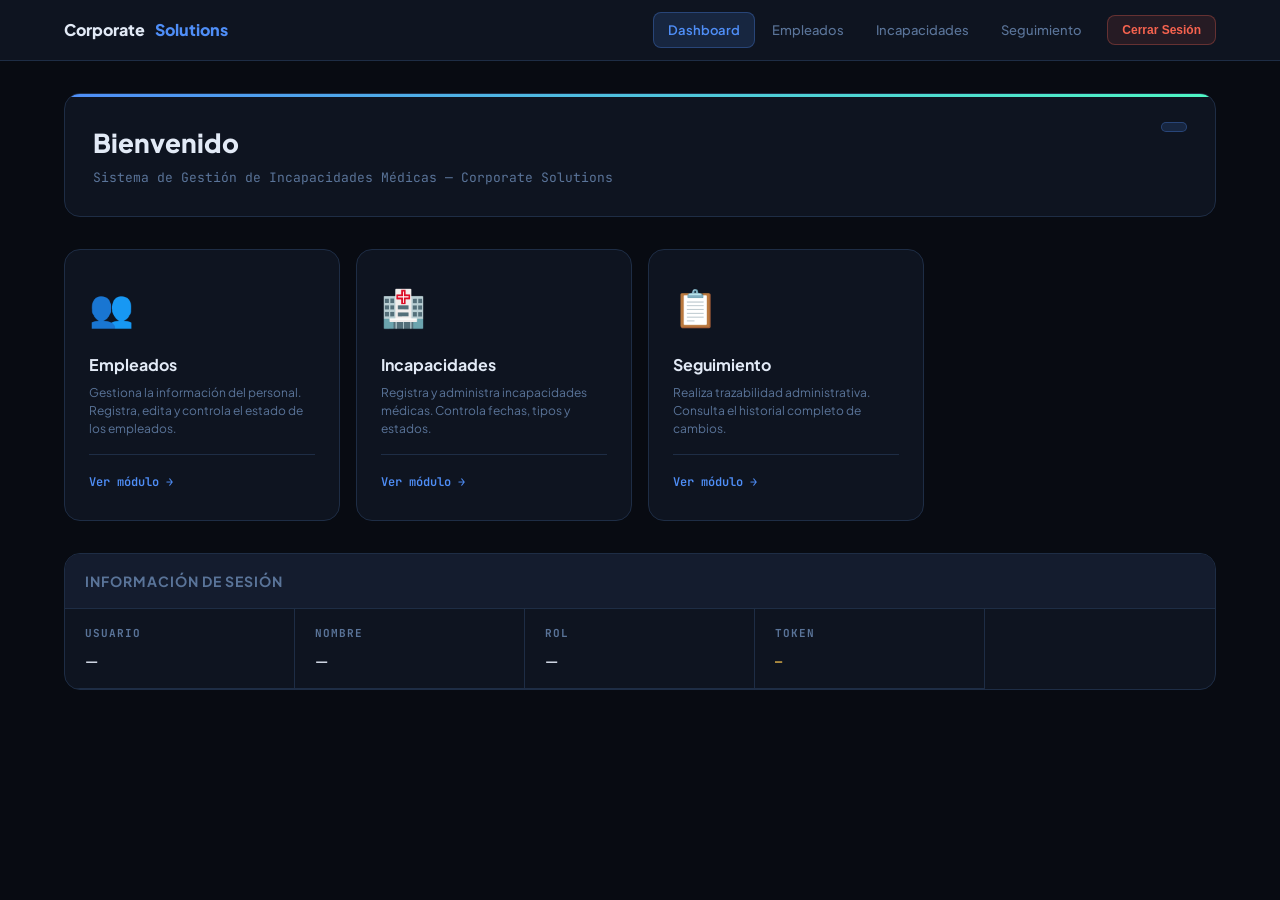
==== frontend-incapacidades/index.html @ f4d5d1b6 "Felipe: [creacion de la pagina de index.html; y se modifico diseños de el base.css]" ====
<!DOCTYPE html>
<html lang="es">
<head>
    <meta charset="UTF-8">
    <meta name="viewport" content="width=device-width, initial-scale=1.0">
    <title>Dashboard — Gestión de Incapacidades</title>

    
    <link rel="preconnect" href="https://fonts.googleapis.com">
    <link rel="preconnect" href="https://fonts.gstatic.com" crossorigin>
    <link href="https://fonts.googleapis.com/css2?family=JetBrains+Mono:wght@400;500;700&family=Plus+Jakarta+Sans:wght@400;500;600;700;800&display=swap" rel="stylesheet">

   
    <link rel="stylesheet" href="app_front/css/base.css">
    <link rel="stylesheet" href="app_front/css/modals.css">
</head>
<body>

  
    <nav class="navbar">
        <div class="navbar-inner">
            <div class="navbar-brand">
                Corporate <span>Solutions</span>
            </div>
            <div class="navbar-menu">
                <a href="index.html" class="active">Dashboard</a>
                <a href="pages/empleados.html">Empleados</a>
                <a href="pages/incapacidades.html">Incapacidades</a>
                <a href="pages/seguimiento.html">Seguimiento</a>
                <button class="btn-logout" onclick="logout()">Cerrar Sesión</button>
            </div>
        </div>
    </nav>

   
    <div class="main-content">

        
        <div class="bienvenida">
            <div>
                <h2 id="tituloBienvenida">Bienvenido</h2>
                <p id="subtituloBienvenida">Sistema de Gestión de Incapacidades Médicas — Corporate Solutions</p>
            </div>
            <div class="bienvenida-meta">
                <span id="rolUsuario" class="badge-rol"></span>
                <span id="fechaHoy" class="fecha-hoy"></span>
            </div>
        </div>

        
        <div class="dashboard-grid">

            <a href="pages/empleados.html" class="dashboard-card">
                <div class="dashboard-card-icon">👥</div>
                <div class="dashboard-card-title">Empleados</div>
                <div class="dashboard-card-desc">
                    Gestiona la información del personal. Registra, edita y controla el estado de los empleados.
                </div>
                <div class="dashboard-card-footer">
                    <span class="dashboard-card-link">Ver módulo →</span>
                </div>
            </a>

            <a href="pages/incapacidades.html" class="dashboard-card">
                <div class="dashboard-card-icon">🏥</div>
                <div class="dashboard-card-title">Incapacidades</div>
                <div class="dashboard-card-desc">
                    Registra y administra incapacidades médicas. Controla fechas, tipos y estados.
                </div>
                <div class="dashboard-card-footer">
                    <span class="dashboard-card-link">Ver módulo →</span>
                </div>
            </a>

            <a href="pages/seguimiento.html" class="dashboard-card">
                <div class="dashboard-card-icon">📋</div>
                <div class="dashboard-card-title">Seguimiento</div>
                <div class="dashboard-card-desc">
                    Realiza trazabilidad administrativa. Consulta el historial completo de cambios.
                </div>
                <div class="dashboard-card-footer">
                    <span class="dashboard-card-link">Ver módulo →</span>
                </div>
            </a>

        </div>

        
        <div class="sesion-info">
            <div class="sesion-info-header">
                <h3>Información de sesión</h3>
            </div>
            <div class="sesion-info-body">
                <div class="sesion-item">
                    <span class="sesion-label">Usuario</span>
                    <span class="sesion-valor" id="infoUsuario">—</span>
                </div>
                <div class="sesion-item">
                    <span class="sesion-label">Nombre</span>
                    <span class="sesion-valor" id="infoNombre">—</span>
                </div>
                <div class="sesion-item">
                    <span class="sesion-label">Rol</span>
                    <span class="sesion-valor" id="infoRol">—</span>
                </div>
                <div class="sesion-item">
                    <span class="sesion-label">Token</span>
                    <span class="sesion-valor token-valor" id="infoToken">—</span>
                </div>
            </div>
        </div>

    </div>

    <script src="js/auth.js"></script>
    <script>
        
        verificarSesion();

        
        const nombre   = localStorage.getItem('nombre')  || 'Usuario';
        const usuario  = localStorage.getItem('usuario') || '—';
        const rol      = localStorage.getItem('rol')     || '—';
        const token    = localStorage.getItem('token')   || '—';

       
        document.getElementById('tituloBienvenida').textContent = `Bienvenido, ${nombre}`;

       
        const rolFormateado = rol.replace(/_/g, ' ');
        document.getElementById('rolUsuario').textContent = rolFormateado;

        
        const fecha = new Date();
        const opciones = { weekday: 'long', year: 'numeric', month: 'long', day: 'numeric' };
        document.getElementById('fechaHoy').textContent = fecha.toLocaleDateString('es-CO', opciones);

       
        document.getElementById('infoUsuario').textContent = usuario;
        document.getElementById('infoNombre').textContent  = nombre;
        document.getElementById('infoRol').textContent     = rolFormateado;
        document.getElementById('infoToken').textContent   = token.substring(0, 20) + '...';
    </script>
</body>
</html>
---- frontend-incapacidades/app_front/css/base.css ----
:root {
    --c-bg:         #080b12;
    --c-surface:    #0e1420;
    --c-surface2:   #141c2e;
    --c-border:     #1e2d45;
    --c-text:       #e2eaf6;
    --c-text-muted: #5a7499;
    --c-accent:     #4f8ef7;
    --c-accent2:    #f7634f;
    --c-accent3:    #f7c34f;
    --c-accent4:    #4ff7c3;
    --c-accent5:    #b44ff7;
    --radius:       8px;
    --radius-lg:    16px;
    --shadow:       0 8px 32px rgba(0,0,0,0.5);
    --font-display: 'Plus Jakarta Sans', sans-serif;
    --font-mono:    'JetBrains Mono', monospace;
    --transition:   all 0.2s ease;
}


*, *::before, *::after { box-sizing: border-box; margin: 0; padding: 0; }
html { scroll-behavior: smooth; }

body {
    background-color: var(--c-bg);
    color: var(--c-text);
    font-family: var(--font-display);
    font-size: 14px;
    line-height: 1.6;
    min-height: 100vh;
}

::-webkit-scrollbar { width: 6px; }
::-webkit-scrollbar-track { background: var(--c-bg); }
::-webkit-scrollbar-thumb { background: var(--c-border); border-radius: 3px; }


.login-body {
    display: flex;
    align-items: center;
    justify-content: center;
    min-height: 100vh;
    background: var(--c-bg);
    background-image:
        radial-gradient(ellipse at 20% 50%, rgba(79,142,247,0.06) 0%, transparent 60%),
        radial-gradient(ellipse at 80% 20%, rgba(79,247,195,0.04) 0%, transparent 50%);
}

.login-container {
    width: 100%;
    max-width: 400px;
    padding: 20px;
}

.login-card {
    background: var(--c-surface);
    border: 1px solid var(--c-border);
    border-radius: var(--radius-lg);
    padding: 44px 40px;
    box-shadow: var(--shadow);
    position: relative;
    overflow: hidden;
}

.login-card::before {
    content: '';
    position: absolute;
    top: 0; left: 0; right: 0;
    height: 3px;
    background: linear-gradient(90deg, var(--c-accent), var(--c-accent4));
}

.login-header {
    text-align: center;
    margin-bottom: 36px;
}

.login-header h1 {
    font-family: var(--font-display);
    font-size: 22px;
    font-weight: 800;
    color: var(--c-text);
    margin-bottom: 6px;
}

.login-header p {
    font-size: 12px;
    color: var(--c-text-muted);
    font-family: var(--font-mono);
}

.navbar {
    background: var(--c-surface);
    border-bottom: 1px solid var(--c-border);
    position: sticky;
    top: 0;
    z-index: 100;
}

.navbar-inner {
    max-width: 1200px;
    margin: 0 auto;
    padding: 0 24px;
    height: 60px;
    display: flex;
    align-items: center;
    justify-content: space-between;
}

.navbar-brand {
    font-family: var(--font-display);
    font-size: 16px;
    font-weight: 800;
    color: var(--c-text);
    display: flex;
    align-items: center;
    gap: 10px;
}

.navbar-brand span {
    color: var(--c-accent);
}

.navbar-menu {
    display: flex;
    align-items: center;
    gap: 2px;
}

.navbar-menu a {
    text-decoration: none;
    color: var(--c-text-muted);
    padding: 7px 14px;
    border-radius: var(--radius);
    font-size: 13px;
    font-weight: 500;
    border: 1px solid transparent;
    transition: var(--transition);
}

.navbar-menu a:hover {
    color: var(--c-text);
    background: var(--c-surface2);
}

.navbar-menu a.active {
    background: rgba(79,142,247,0.15);
    color: var(--c-accent);
    border-color: rgba(79,142,247,0.3);
    font-weight: 600;
}


.main-content {
    max-width: 1200px;
    margin: 0 auto;
    padding: 32px 24px;
}

.page-header {
    display: flex;
    align-items: center;
    justify-content: space-between;
    margin-bottom: 24px;
}

.page-header h2 {
    font-family: var(--font-display);
    font-size: 24px;
    font-weight: 800;
    color: var(--c-text);
}

.page-header p {
    font-size: 13px;
    color: var(--c-text-muted);
    margin-top: 2px;
}

.form-group { margin-bottom: 16px; }

.form-group label {
    display: block;
    font-size: 12px;
    font-weight: 600;
    color: var(--c-text-muted);
    margin-bottom: 6px;
    text-transform: uppercase;
    letter-spacing: 0.8px;
    font-family: var(--font-mono);
}

.form-group input,
.form-group select,
.form-group textarea {
    width: 100%;
    background: var(--c-surface2);
    border: 1px solid var(--c-border);
    color: var(--c-text);
    padding: 10px 14px;
    border-radius: var(--radius);
    font-family: var(--font-display);
    font-size: 14px;
    transition: var(--transition);
    outline: none;
}

.form-group input:focus,
.form-group select:focus,
.form-group textarea:focus {
    border-color: var(--c-accent);
    box-shadow: 0 0 0 3px rgba(79,142,247,0.12);
}

.form-group textarea { resize: vertical; min-height: 90px; }
.form-group select option { background: var(--c-surface2); }

.form-actions {
    display: flex;
    gap: 10px;
    margin-top: 24px;
    padding-top: 20px;
    border-top: 1px solid var(--c-border);
}

.btn-primary {
    background: var(--c-accent);
    color: #fff;
    border: none;
    padding: 10px 20px;
    border-radius: var(--radius);
    cursor: pointer;
    font-family: var(--font-display);
    font-size: 13px;
    font-weight: 700;
    transition: var(--transition);
}

.btn-primary:hover {
    background: #6ba3f9;
    transform: translateY(-1px);
    box-shadow: 0 4px 16px rgba(79,142,247,0.4);
}

.btn-login {
    width: 100%;
    padding: 12px;
    background: var(--c-accent);
    color: #fff;
    border: none;
    border-radius: var(--radius);
    font-family: var(--font-display);
    font-size: 14px;
    font-weight: 700;
    cursor: pointer;
    transition: var(--transition);
}

.btn-login:hover {
    background: #6ba3f9;
    transform: translateY(-1px);
    box-shadow: 0 4px 20px rgba(79,142,247,0.4);
}

.btn-cancelar {
    background: transparent;
    color: var(--c-text-muted);
    border: 1px solid var(--c-border);
    padding: 10px 20px;
    border-radius: var(--radius);
    cursor: pointer;
    font-family: var(--font-display);
    font-size: 13px;
    transition: var(--transition);
}

.btn-cancelar:hover {
    color: var(--c-text);
    border-color: var(--c-text-muted);
}

.btn-editar {
    background: rgba(247,195,79,0.1);
    border: 1px solid rgba(247,195,79,0.3);
    color: var(--c-accent3);
    padding: 5px 10px;
    border-radius: var(--radius);
    cursor: pointer;
    font-size: 11px;
    font-weight: 600;
    transition: var(--transition);
    margin-right: 4px;
}

.btn-editar:hover {
    background: rgba(247,195,79,0.2);
    border-color: var(--c-accent3);
}

.btn-estado {
    background: rgba(90,116,153,0.1);
    border: 1px solid var(--c-border);
    color: var(--c-text-muted);
    padding: 5px 10px;
    border-radius: var(--radius);
    cursor: pointer;
    font-size: 11px;
    font-weight: 600;
    transition: var(--transition);
}

.btn-estado:hover {
    background: rgba(90,116,153,0.2);
    color: var(--c-text);
}

.btn-finalizar {
    background: rgba(79,247,195,0.1);
    border: 1px solid rgba(79,247,195,0.3);
    color: var(--c-accent4);
    padding: 5px 10px;
    border-radius: var(--radius);
    cursor: pointer;
    font-size: 11px;
    font-weight: 600;
    transition: var(--transition);
}

.btn-finalizar:hover {
    background: rgba(79,247,195,0.2);
    border-color: var(--c-accent4);
}

.btn-logout {
    background: rgba(247,99,79,0.1);
    border: 1px solid rgba(247,99,79,0.3);
    color: var(--c-accent2);
    padding: 7px 14px;
    border-radius: var(--radius);
    cursor: pointer;
    font-size: 12px;
    font-weight: 600;
    transition: var(--transition);
    margin-left: 8px;
}

.btn-logout:hover {
    background: rgba(247,99,79,0.2);
    border-color: var(--c-accent2);
}

.btn-close {
    background: transparent;
    border: none;
    color: var(--c-text-muted);
    cursor: pointer;
    font-size: 18px;
    width: 30px;
    height: 30px;
    display: flex;
    align-items: center;
    justify-content: center;
    border-radius: var(--radius);
    transition: var(--transition);
}

.btn-close:hover {
    background: var(--c-surface2);
    color: var(--c-accent2);
}

.filtros-container {
    display: flex;
    gap: 10px;
    margin-bottom: 20px;
    flex-wrap: wrap;
    align-items: center;
    background: var(--c-surface);
    border: 1px solid var(--c-border);
    border-radius: var(--radius-lg);
    padding: 16px;
}

.filtros-container input,
.filtros-container select {
    background: var(--c-surface2);
    border: 1px solid var(--c-border);
    color: var(--c-text);
    padding: 8px 12px;
    border-radius: var(--radius);
    font-family: var(--font-display);
    font-size: 13px;
    outline: none;
    transition: var(--transition);
    flex: 1;
    min-width: 160px;
}

.filtros-container input:focus,
.filtros-container select:focus {
    border-color: var(--c-accent);
}

.table-container {
    background: var(--c-surface);
    border: 1px solid var(--c-border);
    border-radius: var(--radius-lg);
    overflow: hidden;
}

table {
    width: 100%;
    border-collapse: collapse;
    font-size: 13px;
}

thead {
    background: var(--c-surface2);
    border-bottom: 1px solid var(--c-border);
}

thead th {
    padding: 12px 16px;
    text-align: left;
    font-size: 11px;
    font-weight: 700;
    color: var(--c-text-muted);
    letter-spacing: 1px;
    text-transform: uppercase;
    font-family: var(--font-mono);
}

tbody tr {
    border-bottom: 1px solid var(--c-border);
    transition: var(--transition);
}

tbody tr:last-child { border-bottom: none; }
tbody tr:hover { background: var(--c-surface2); }

tbody td {
    padding: 12px 16px;
    color: var(--c-text);
    font-size: 13px;
}

.badge {
    padding: 3px 10px;
    border-radius: 20px;
    font-size: 10px;
    font-weight: 700;
    text-transform: uppercase;
    letter-spacing: 0.5px;
    font-family: var(--font-mono);
}

.badge-activo      { background: rgba(79,247,195,0.12); color: var(--c-accent4); border: 1px solid rgba(79,247,195,0.25); }
.badge-inactivo    { background: rgba(247,99,79,0.12);  color: var(--c-accent2); border: 1px solid rgba(247,99,79,0.25); }
.badge-registrada  { background: rgba(79,142,247,0.12); color: var(--c-accent);  border: 1px solid rgba(79,142,247,0.25); }
.badge-en_revision { background: rgba(247,195,79,0.12); color: var(--c-accent3); border: 1px solid rgba(247,195,79,0.25); }
.badge-aprobada    { background: rgba(79,247,195,0.12); color: var(--c-accent4); border: 1px solid rgba(79,247,195,0.25); }
.badge-rechazada   { background: rgba(247,99,79,0.12);  color: var(--c-accent2); border: 1px solid rgba(247,99,79,0.25); }
.badge-finalizada  { background: rgba(180,79,247,0.12); color: var(--c-accent5); border: 1px solid rgba(180,79,247,0.25); }

.side-form {
    position: fixed;
    top: 0;
    right: -100vw;
    width: 420px;
    height: 100vh;
    background: var(--c-surface);
    border-left: 1px solid var(--c-border);
    z-index: 500;
    overflow-y: auto;
    transition: right 0.35s cubic-bezier(0.4, 0, 0.2, 1);
    padding: 28px;
}

.side-form-header {
    display: flex;
    justify-content: space-between;
    align-items: center;
    margin-bottom: 28px;
    padding-bottom: 18px;
    border-bottom: 1px solid var(--c-border);
}

.side-form-header h3 {
    font-family: var(--font-display);
    font-size: 18px;
    font-weight: 800;
    color: var(--c-text);
}

.overlay {
    position: fixed;
    inset: 0;
    background: rgba(0,0,0,0.7);
    backdrop-filter: blur(3px);
    z-index: 499;
    display: none;
}

.overlay.active { display: block; }

.dashboard-grid {
    display: grid;
    grid-template-columns: repeat(auto-fill, minmax(240px, 1fr));
    gap: 16px;
    margin-bottom: 32px;
}

.dashboard-card {
    background: var(--c-surface);
    border: 1px solid var(--c-border);
    border-radius: var(--radius-lg);
    padding: 28px 24px;
    transition: var(--transition);
    cursor: pointer;
    text-decoration: none;
    display: block;
    position: relative;
    overflow: hidden;
}

.dashboard-card::after {
    content: '';
    position: absolute;
    bottom: 0; left: 0; right: 0;
    height: 2px;
    background: var(--c-accent);
    transform: scaleX(0);
    transition: var(--transition);
}

.dashboard-card:hover::after { transform: scaleX(1); }

.dashboard-card:hover {
    border-color: rgba(79,142,247,0.4);
    transform: translateY(-3px);
    box-shadow: 0 12px 40px rgba(79,142,247,0.1);
}

.dashboard-card-icon {
    font-size: 36px;
    margin-bottom: 16px;
}

.dashboard-card-title {
    font-family: var(--font-display);
    font-size: 16px;
    font-weight: 700;
    color: var(--c-text);
    margin-bottom: 6px;
}

.dashboard-card-desc {
    font-size: 12px;
    color: var(--c-text-muted);
    line-height: 1.5;
}

.error-msg {
    background: rgba(247,99,79,0.1);
    color: var(--c-accent2);
    padding: 10px 14px;
    border-radius: var(--radius);
    margin-bottom: 16px;
    font-size: 12px;
    border-left: 3px solid var(--c-accent2);
    font-family: var(--font-mono);
}


.toast {
    position: fixed;
    bottom: 24px;
    right: 24px;
    background: var(--c-surface);
    border: 1px solid var(--c-border);
    color: var(--c-text);
    padding: 14px 20px;
    border-radius: var(--radius);
    font-size: 13px;
    z-index: 9999;
    box-shadow: var(--shadow);
    animation: slideUp 0.3s ease;
    font-family: var(--font-display);
}

.toast.hidden { display: none; }
.toast.success { border-left: 3px solid var(--c-accent4); }
.toast.error   { border-left: 3px solid var(--c-accent2); }


.bienvenida {
    display: flex;
    align-items: flex-start;
    justify-content: space-between;
    margin-bottom: 32px;
    padding: 28px;
    background: var(--c-surface);
    border: 1px solid var(--c-border);
    border-radius: var(--radius-lg);
    position: relative;
    overflow: hidden;
}

.bienvenida::before {
    content: '';
    position: absolute;
    top: 0; left: 0; right: 0;
    height: 3px;
    background: linear-gradient(90deg, var(--c-accent), var(--c-accent4));
}

.bienvenida h2 {
    font-family: var(--font-display);
    font-size: 26px;
    font-weight: 800;
    color: var(--c-text);
    margin-bottom: 4px;
}

.bienvenida p {
    font-size: 13px;
    color: var(--c-text-muted);
    font-family: var(--font-mono);
}

.bienvenida-meta {
    display: flex;
    flex-direction: column;
    align-items: flex-end;
    gap: 8px;
}

.badge-rol {
    background: rgba(79,142,247,0.15);
    color: var(--c-accent);
    border: 1px solid rgba(79,142,247,0.3);
    padding: 4px 12px;
    border-radius: 20px;
    font-size: 11px;
    font-weight: 700;
    text-transform: uppercase;
    letter-spacing: 0.5px;
    font-family: var(--font-mono);
}

.fecha-hoy {
    font-size: 12px;
    color: var(--c-text-muted);
    font-family: var(--font-mono);
}


.dashboard-card-footer {
    margin-top: 16px;
    padding-top: 14px;
    border-top: 1px solid var(--c-border);
}

.dashboard-card-link {
    font-size: 12px;
    color: var(--c-accent);
    font-weight: 600;
    font-family: var(--font-mono);
}

.sesion-info {
    background: var(--c-surface);
    border: 1px solid var(--c-border);
    border-radius: var(--radius-lg);
    overflow: hidden;
    margin-top: 24px;
}

.sesion-info-header {
    padding: 16px 20px;
    border-bottom: 1px solid var(--c-border);
    background: var(--c-surface2);
}

.sesion-info-header h3 {
    font-family: var(--font-display);
    font-size: 14px;
    font-weight: 700;
    color: var(--c-text-muted);
    text-transform: uppercase;
    letter-spacing: 1px;
}

.sesion-info-body {
    display: grid;
    grid-template-columns: repeat(auto-fill, minmax(220px, 1fr));
    gap: 0;
}

.sesion-item {
    padding: 16px 20px;
    border-right: 1px solid var(--c-border);
    border-bottom: 1px solid var(--c-border);
}

.sesion-label {
    display: block;
    font-size: 11px;
    font-weight: 700;
    color: var(--c-text-muted);
    text-transform: uppercase;
    letter-spacing: 1px;
    font-family: var(--font-mono);
    margin-bottom: 6px;
}

.sesion-valor {
    font-size: 14px;
    color: var(--c-text);
    font-weight: 600;
}

.token-valor {
    font-family: var(--font-mono);
    font-size: 12px;
    color: var(--c-accent3);
}

@keyframes fadeIn {
    from { opacity: 0; transform: translateY(8px); }
    to   { opacity: 1; transform: translateY(0); }
}

@keyframes slideUp {
    from { opacity: 0; transform: translateY(12px); }
    to   { opacity: 1; transform: translateY(0); }
}


@media (max-width: 768px) {
    .navbar-inner { padding: 0 16px; }
    .main-content { padding: 20px 16px; }
    .side-form { width: 100%; }
    .filtros-container { flex-direction: column; }
    .page-header { flex-direction: column; gap: 12px; }
    .dashboard-grid { grid-template-columns: 1fr; }
}
---- frontend-incapacidades/app_front/css/modals.css ----
.modal-overlay {
    position: fixed;
    inset: 0;
    background: rgba(0, 0, 0, 0.7);
    backdrop-filter: blur(4px);
    z-index: 1000;
    display: flex;
    align-items: center;
    justify-content: center;
    padding: 20px;
    animation: overlayIn 0.2s ease;
}

.modal-overlay.hidden { display: none !important; }

@keyframes overlayIn {
    from { opacity: 0; }
    to   { opacity: 1; }
}

.modal {
    background: var(--c-surface);
    border: 1px solid var(--c-border);
    border-radius: var(--radius-lg);
    width: 100%;
    max-width: 480px;
    box-shadow: var(--shadow);
    animation: modalIn 0.25s ease;
}

.modal-sm { max-width: 360px; }

@keyframes modalIn {
    from { opacity: 0; transform: scale(0.95) translateY(-10px); }
    to   { opacity: 1; transform: scale(1) translateY(0); }
}

.modal-header {
    display: flex;
    align-items: center;
    justify-content: space-between;
    padding: 18px 20px;
    border-bottom: 1px solid var(--c-border);
}

.modal-title {
    font-family: var(--font-display);
    font-size: 17px;
    font-weight: 700;
    color: var(--c-text);
}

.modal-close {
    background: transparent;
    border: none;
    color: var(--c-text-muted);
    cursor: pointer;
    font-size: 16px;
    width: 28px;
    height: 28px;
    display: flex;
    align-items: center;
    justify-content: center;
    border-radius: var(--radius);
    transition: var(--transition);
}

.modal-close:hover {
    background: var(--c-surface2);
    color: var(--c-text);
}

.modal-body { padding: 20px; }

.modal-footer {
    display: flex;
    justify-content: flex-end;
    gap: 10px;
    padding: 16px 20px;
    border-top: 1px solid var(--c-border);
}

.confirmar-texto {
    color: var(--c-text);
    font-size: 14px;
    line-height: 1.6;
}

.modal.close { display: none; }

.modal-content {
    padding: 30px;
    text-align: center;
}

.modal-content p {
    color: var(--c-text);
    font-size: 15px;
    margin-bottom: 20px;
}
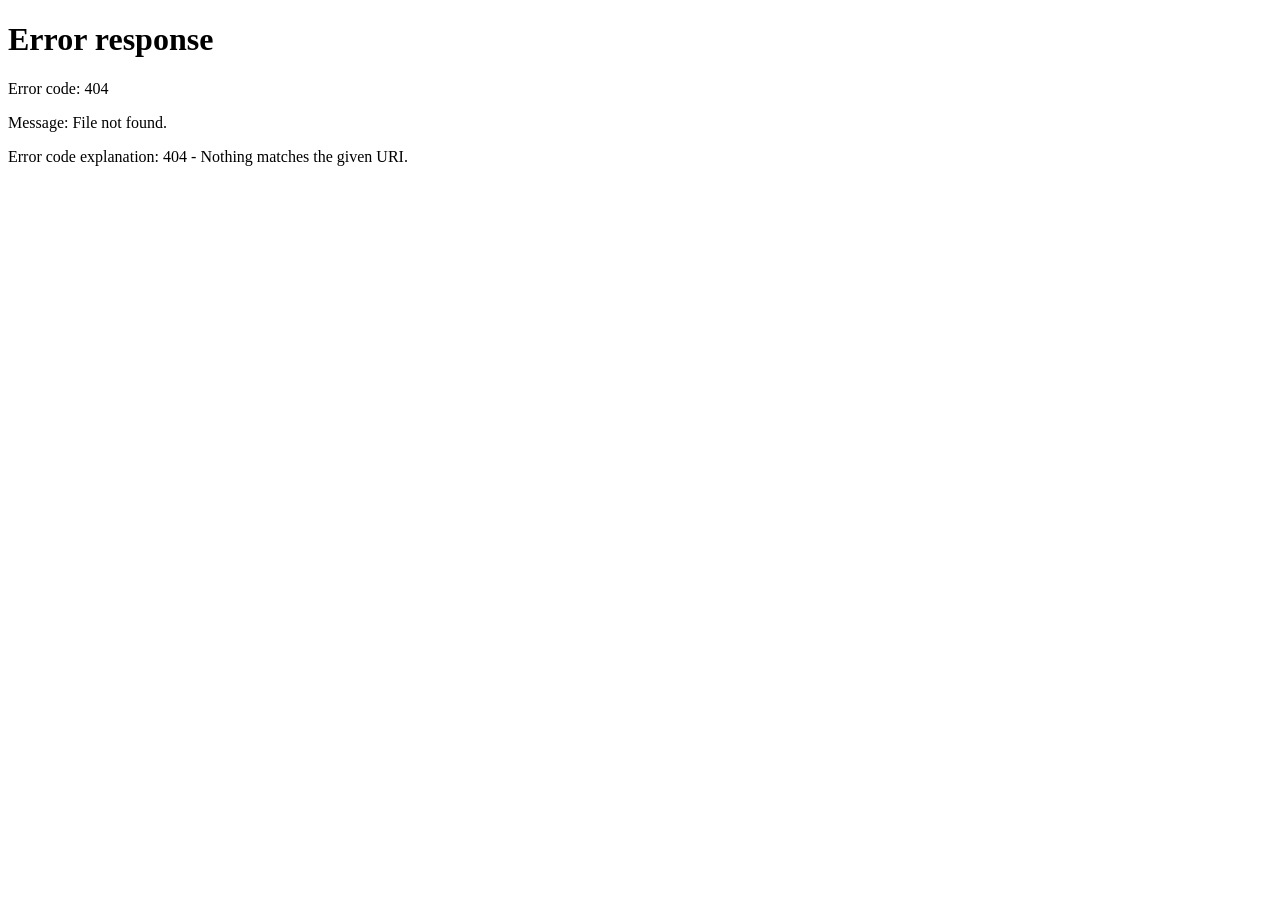
==== commit 3613bd48: "Felipe: [arreglo de rutas para el funcionamiento correcto]" ====
--- a/frontend-incapacidades/index.html
+++ b/frontend-incapacidades/index.html
@@ -112,7 +112,7 @@
 
     </div>
 
-    <script src="js/auth.js"></script>
+    <script src="app_front/js/auth.js"></script>
     <script>
         
         verificarSesion();
